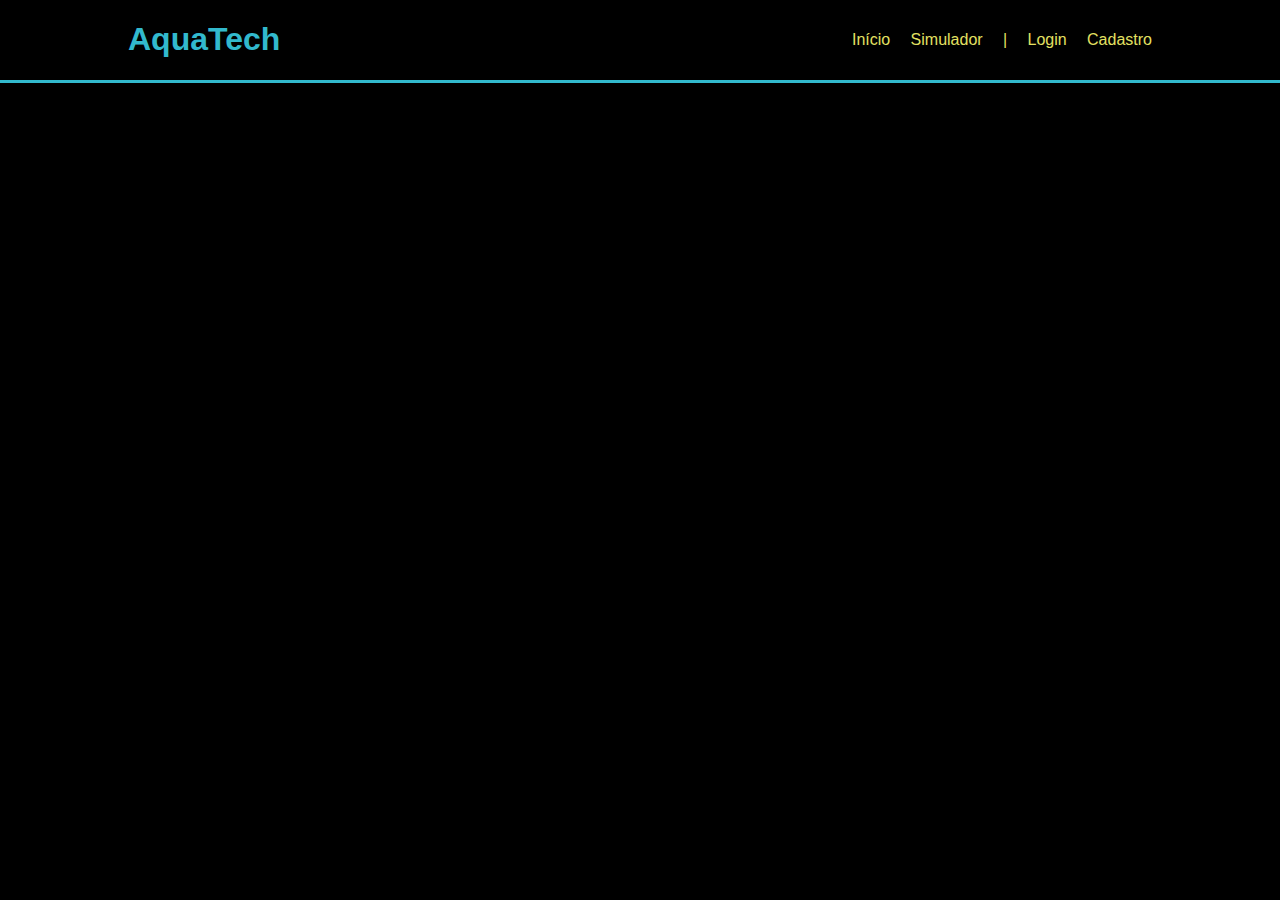
==== aquatech/index.html @ 0888f3f0 "comecando aquatech" ====
<!DOCTYPE html>
<html lang="ptbr">
<head>
    <meta charset="UTF-8">
    <meta name="viewport" content="width=device-width, initial-scale=1.0">
    <title>AquaTech</title>
    <link rel="stylesheet" href="style.css">
</head>
<body>
    <div class="header">
        <div class="container">
            <h1 class="titulo">AquaTech </h1>
            <ul class="navbar">
                <li> Início</li>
                <li>Simulador</li>
                <li>|</li>
                <li>Login</li>
                <li>Cadastro</li>
             </ul>
        </div>
    </div>
</body>
</html>
---- aquatech/style.css ----
body {
    margin: 0;
    padding: 0;
    font-family: Verdana, Geneva, Tahoma, sans-serif;
    background-color: black;
}

.header{
    border-bottom: 3px solid #32b9cd;

}

.container {
    display: flex;
    width: 80%;
    margin: auto;
    align-items: center;
    
}

.header .container{
    justify-content: space-between;
}

.titulo{
    color: #32b9cd;
}

.navbar {
    display: flex;
    flex-direction: row;
    list-style: none;
    width: 300px;
    justify-content: space-between;
    color: #e3e062;
    align-items: center;
}
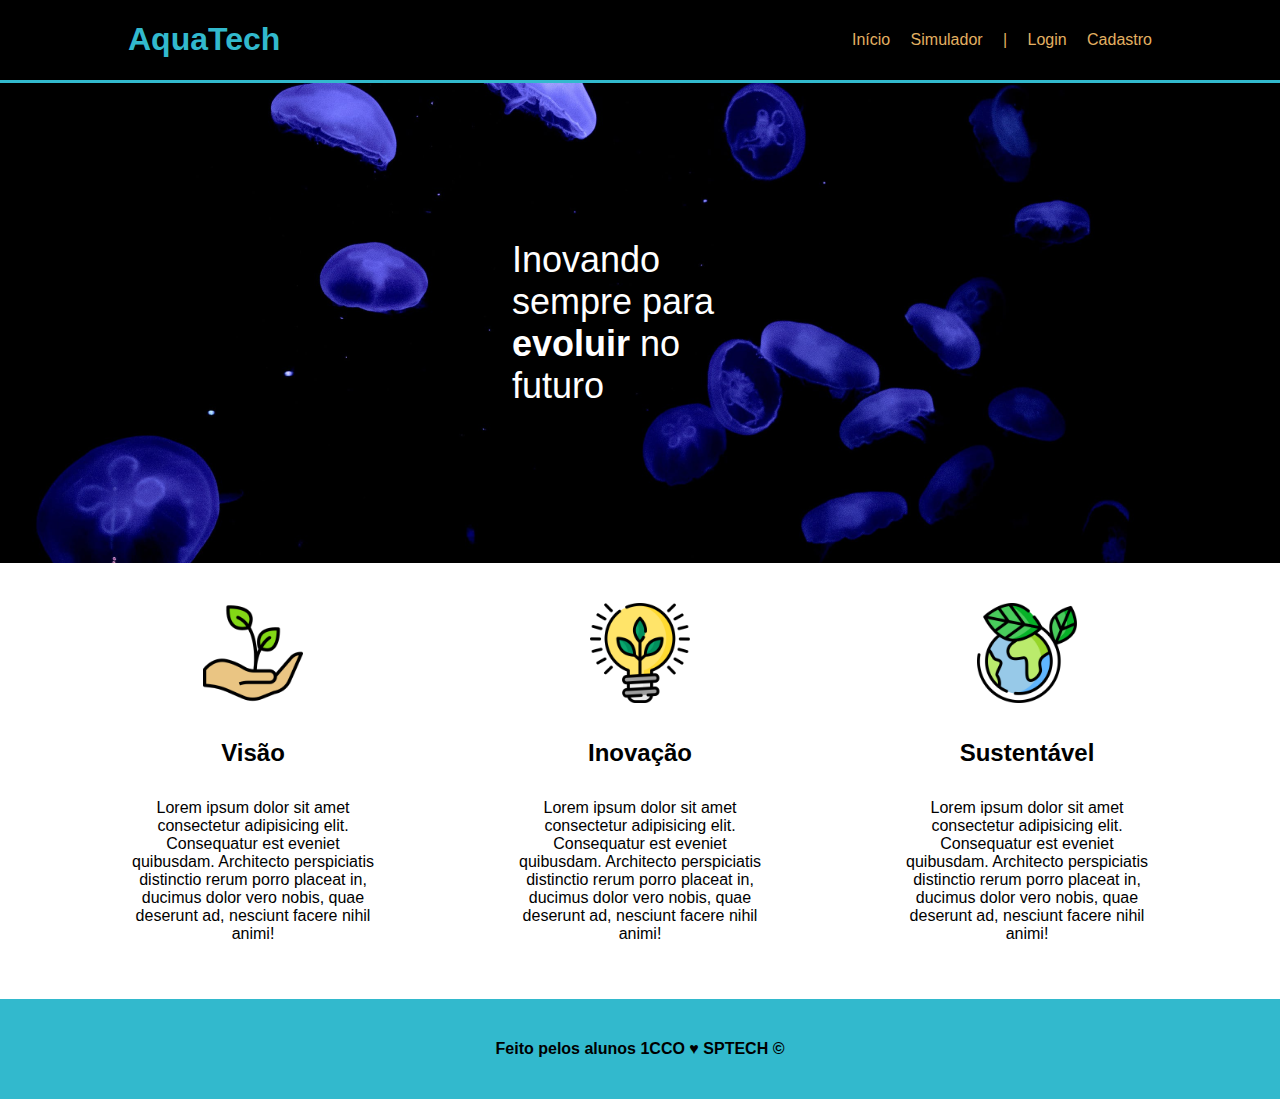
==== commit 873b9b21: "AquaTech completo" ====
--- a/aquatech/index.html
+++ b/aquatech/index.html
@@ -1,11 +1,13 @@
 <!DOCTYPE html>
 <html lang="ptbr">
+
 <head>
     <meta charset="UTF-8">
     <meta name="viewport" content="width=device-width, initial-scale=1.0">
     <title>AquaTech</title>
     <link rel="stylesheet" href="style.css">
 </head>
+
 <body>
     <div class="header">
         <div class="container">
@@ -16,8 +18,79 @@
                 <li>|</li>
                 <li>Login</li>
                 <li>Cadastro</li>
-             </ul>
+            </ul>
         </div>
     </div>
+
+    <div class="banner">
+
+        <div class="container">
+
+            <p>Inovando sempre
+                para <span>evoluir</span>
+                no futuro</p>
+
+        </div>
+
+    </div>
+
+
+
+
+    <div class="social">
+
+        <div class="container">
+
+            <div class="card">
+
+                <img src="imagens/growth_color.png" alt="">
+
+                <h4>Visão</h4>
+
+                <p>Lorem
+                    ipsum dolor sit amet consectetur adipisicing elit. Consequatur est eveniet quibusdam. Architecto
+                    perspiciatis distinctio rerum porro placeat in, ducimus dolor vero nobis, quae deserunt ad, nesciunt
+                    facere nihil animi!</p>
+
+            </div>
+
+
+            <div class="card">
+
+                <img src="imagens/lightbulb_color.png" alt="">
+
+                <h4>Inovação</h4>
+
+                <p>Lorem
+                    ipsum dolor sit amet consectetur adipisicing elit. Consequatur est eveniet quibusdam. Architecto
+                    perspiciatis distinctio rerum porro placeat in, ducimus dolor vero nobis, quae deserunt ad, nesciunt
+                    facere nihil animi!</p>
+
+            </div>
+
+            <div class="card">
+
+                <img src="imagens/planet-earth_color.png" alt="">
+
+                <h4>Sustentável</h4>
+
+                <p>Lorem
+                    ipsum dolor sit amet consectetur adipisicing elit. Consequatur est eveniet quibusdam. Architecto
+                    perspiciatis distinctio rerum porro placeat in, ducimus dolor vero nobis, quae deserunt ad, nesciunt
+                    facere nihil animi!</p>
+
+            </div>
+
+        </div>
+
+    </div>
+     
+    <div class="footer">
+        <div class="container">
+            <p>Feito pelos alunos 1CCO &hearts; SPTECH &copy;</p>
+        </div>
+    </div>
+
 </body>
+
 </html>--- a/aquatech/style.css
+++ b/aquatech/style.css
@@ -32,6 +32,66 @@
     list-style: none;
     width: 300px;
     justify-content: space-between;
-    color: #e3e062;
+    color: #e3b062;
     align-items: center;
+}
+
+.banner{
+    padding: 40px 0;
+    color: #fff;
+    background-image: url("imagens/bg-jelly-fish-para_outras_pags.png");
+    height: 400px;
+}
+
+.banner .container{
+    justify-content: center;
+    align-items: center;
+    height: 100%;
+}
+
+.banner .container p{
+    font-size: 36px;
+    width: 25%;
+}
+.banner .container p span{
+    font-weight: bold;
+}
+
+.social{
+    background-color: #fff;
+    padding: 40px 0;
+    
+}
+
+.card{
+    width: 250px;
+    text-align: center;
+    
+}
+
+.card img{
+    width: 100px;
+}
+
+.card h4{
+    font-size: 24px;
+}
+
+.social .container{
+    justify-content: space-between;
+}
+
+.footer{
+    height: 100px;
+    background-color: #32b9cd;
+}
+
+.footer .container{
+    justify-content: center;
+    align-items: center;
+    height: 100%;
+}
+
+.footer .container p{
+    font-weight: bold;
 }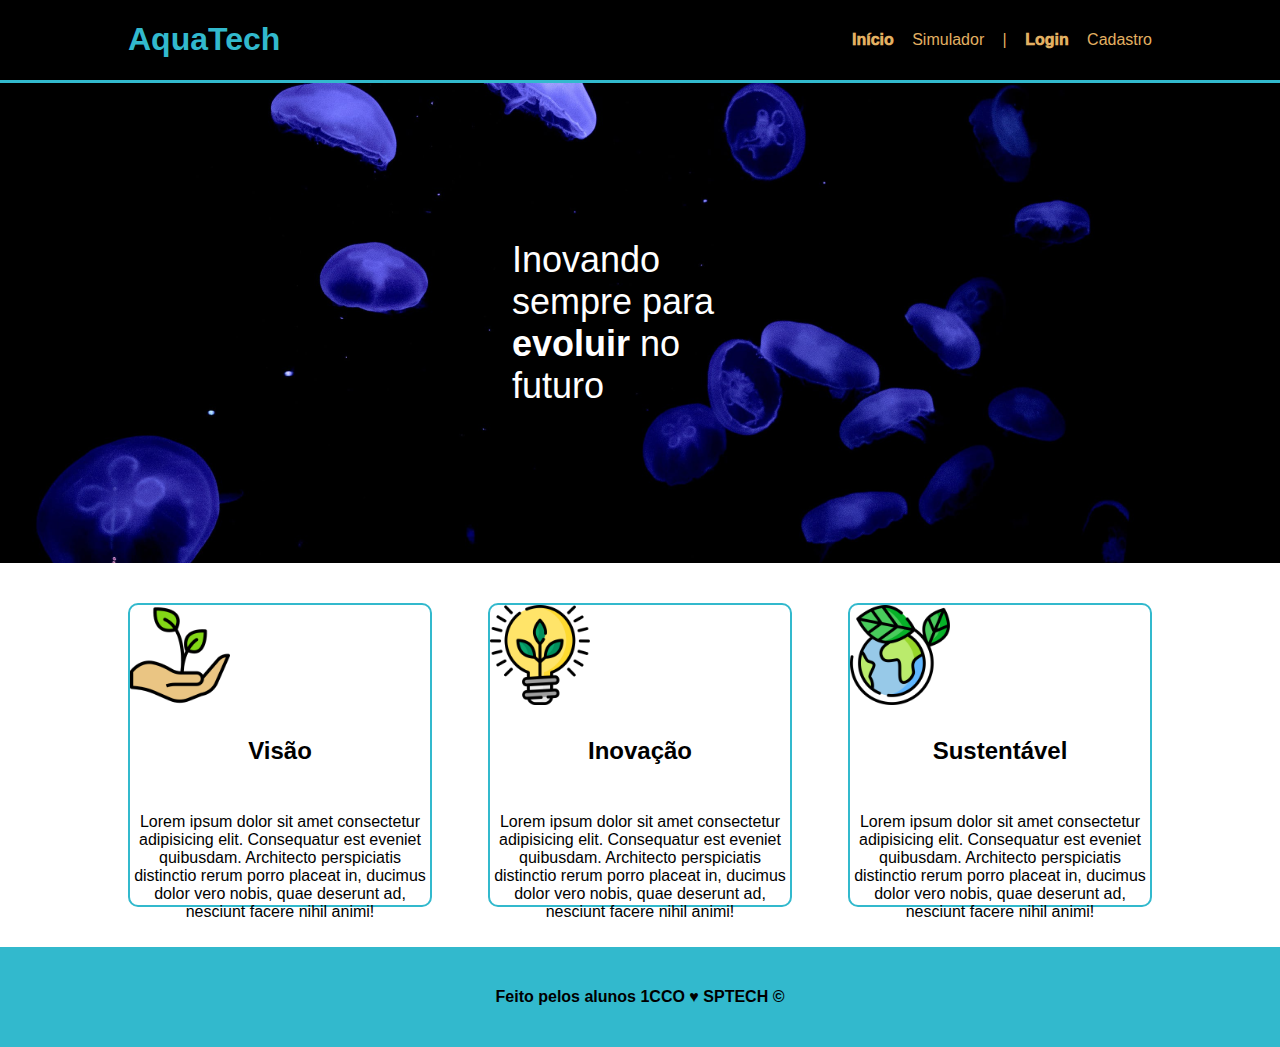
==== commit 99a02bfc: "atualizando aqua" ====
--- a/aquatech/index.html
+++ b/aquatech/index.html
@@ -4,7 +4,7 @@
 <head>
     <meta charset="UTF-8">
     <meta name="viewport" content="width=device-width, initial-scale=1.0">
-    <title>AquaTech</title>
+    <title>AquaTech | Página Inicial</title>
     <link rel="stylesheet" href="style.css">
 </head>
 
@@ -13,10 +13,12 @@
         <div class="container">
             <h1 class="titulo">AquaTech </h1>
             <ul class="navbar">
-                <li> Início</li>
+                <li class="agora"> Início</li>
                 <li>Simulador</li>
                 <li>|</li>
-                <li>Login</li>
+                <li class="agora">
+                    <a href="login.html">Login</a>
+                </li>
                 <li>Cadastro</li>
             </ul>
         </div>
@@ -82,7 +84,7 @@
             </div>
 
         </div>
-
+ 
     </div>
      
     <div class="footer">
--- a/aquatech/style.css
+++ b/aquatech/style.css
@@ -94,4 +94,57 @@
 
 .footer .container p{
     font-weight: bold;
-}+}
+
+
+.login .container{
+    justify-content: center;
+    background-image: url(imagens/bg-jelly-fish-para_outras_pags.png);
+    background-size: cover;
+    height: 75vh;
+    align-items: center;
+}
+
+.card{
+    background-color: white;
+    display: flex;
+    flex-direction: column;
+    height: 300px;
+    width: 300px;
+    border-radius: 10px;
+    border: 2px solid #32b9cd;
+}
+
+.card h2{
+    color: palevioletred;
+}
+
+.campo{
+    display: flex;
+    flex-direction: column;
+    align-items: center;
+}
+
+.campo input{
+    width: 200px;
+    padding: 7px 15px;
+    border: 2px solid #32b9cd;
+}
+
+.formulario button {
+    margin-top: 20px;
+    padding: 10px 24px;
+    background-color: palevioletred;
+    color: #fff;
+    border: none;
+}
+
+.header a {
+    text-decoration: none;
+    color: #e3b062;
+}
+
+.agora{
+    font-weight: 1000;
+}
+
